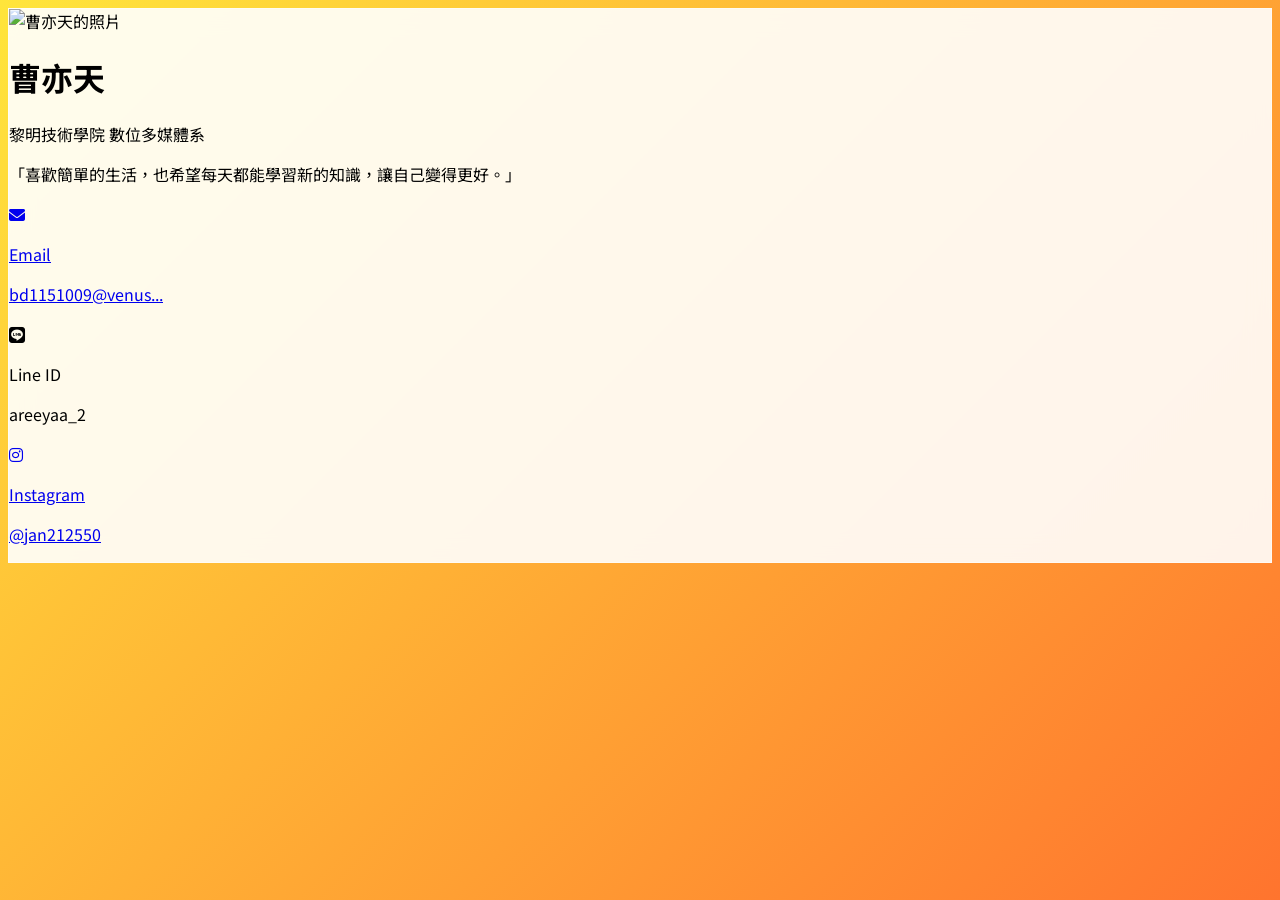
==== gemini-code-1794810223885.html @ 2758f4f0 "Add files via upload" ====
<!DOCTYPE html>
<html lang="zh-TW">
<head>
    <meta charset="UTF-8">
    <meta name="viewport" content="width=device-width, initial-scale=1.0">
    <title>曹亦天 | 個人主頁</title>
    
    <!-- Tailwind CSS CDN -->
    <script src="https://cdn.tailwindcss.com"></script>
    <!-- FontAwesome Icons CDN -->
    <link rel="stylesheet" href="https://cdnjs.cloudflare.com/ajax/libs/font-awesome/6.4.0/css/all.min.css">
    <!-- Google Fonts: Noto Sans TC -->
    <link href="https://fonts.googleapis.com/css2?family=Noto+Sans+TC:wght@400;700;900&display=swap" rel="stylesheet">
    
    <style>
        body { 
            font-family: 'Noto Sans TC', sans-serif; 
        }
        /* 亮麗動態漸層背景 */
        .bg-vibrant {
            background: linear-gradient(135deg, #FFE53B 0%, #FF2525 100%);
            background-size: 200% 200%;
            animation: gradientShift 5s ease infinite;
        }
        @keyframes gradientShift {
            0% { background-position: 0% 50%; }
            50% { background-position: 100% 50%; }
            100% { background-position: 0% 50%; }
        }
        /* 玻璃透視質感卡片 */
        .glass-card {
            background: rgba(255, 255, 255, 0.9);
            backdrop-filter: blur(12px);
            border: 1px solid rgba(255, 255, 255, 0.5);
        }
    </style>
</head>
<body class="min-h-screen bg-vibrant flex flex-col items-center justify-center p-6 selection:bg-pink-300 selection:text-white">

    <!-- 主容器 -->
    <main class="w-full max-w-sm glass-card rounded-[2rem] p-8 shadow-2xl text-center relative">
        
        <!-- 個人照片位置 (直接替換 img 的 src 即可) -->
        <div class="relative w-32 h-32 mx-auto mb-6">
            <div class="absolute inset-0 bg-gradient-to-tr from-yellow-400 to-pink-500 rounded-full animate-spin-slow blur-md opacity-70"></div>
            <div class="relative w-full h-full rounded-full border-4 border-white overflow-hidden bg-white flex items-center justify-center shadow-lg">
                <img src="https://placehold.co/300x300/FEE2E2/EF4444?text=放照片" alt="曹亦天的照片" class="w-full h-full object-cover">
            </div>
        </div>

        <!-- 姓名與系所 -->
        <h1 class="text-3xl font-black text-gray-900 tracking-wide mb-1">曹亦天</h1>
        <p class="text-sm font-bold text-pink-600 mb-5">黎明技術學院 數位多媒體系</p>

        <!-- 簡介小語 -->
        <div class="bg-gray-50 p-4 rounded-2xl mb-6 shadow-inner">
            <p class="text-sm font-semibold text-gray-600 leading-relaxed">
                「喜歡簡單的生活，也希望每天都能學習新的知識，讓自己變得更好。」
            </p>
        </div>

        <!-- 聯絡方式 (移除 JS，改為純連結與文字) -->
        <div class="space-y-3">
            <!-- Email -->
            <a href="mailto:bd1151009@venus.lit.edu.tw" class="flex items-center gap-3 p-3 rounded-2xl bg-white border border-gray-100 hover:border-pink-300 hover:shadow-md transition-all group">
                <div class="w-10 h-10 rounded-xl bg-red-50 text-red-500 flex items-center justify-center text-lg group-hover:bg-red-500 group-hover:text-white transition-colors">
                    <i class="fa-solid fa-envelope"></i>
                </div>
                <div class="text-left min-w-0">
                    <p class="text-xs text-gray-400 font-bold">Email</p>
                    <p class="text-sm font-bold text-gray-800 truncate">bd1151009@venus...</p>
                </div>
            </a>

            <!-- Line ID -->
            <div class="flex items-center gap-3 p-3 rounded-2xl bg-white border border-gray-100 hover:border-green-300 hover:shadow-md transition-all group">
                <div class="w-10 h-10 rounded-xl bg-green-50 text-green-500 flex items-center justify-center text-xl group-hover:bg-green-500 group-hover:text-white transition-colors">
                    <i class="fa-brands fa-line"></i>
                </div>
                <div class="text-left">
                    <p class="text-xs text-gray-400 font-bold">Line ID</p>
                    <p class="text-sm font-bold text-gray-800">areeyaa_2</p>
                </div>
            </div>

            <!-- Instagram -->
            <a href="https://instagram.com/jan212550" target="_blank" rel="noopener noreferrer" class="flex items-center gap-3 p-3 rounded-2xl bg-white border border-gray-100 hover:border-purple-300 hover:shadow-md transition-all group">
                <div class="w-10 h-10 rounded-xl bg-purple-50 text-purple-500 flex items-center justify-center text-xl group-hover:bg-gradient-to-tr from-yellow-400 via-pink-500 to-purple-500 group-hover:text-white transition-colors">
                    <i class="fa-brands fa-instagram"></i>
                </div>
                <div class="text-left">
                    <p class="text-xs text-gray-400 font-bold">Instagram</p>
                    <p class="text-sm font-bold text-gray-800">@jan212550</p>
                </div>
            </a>
        </div>
    </main>

</body>
</html>
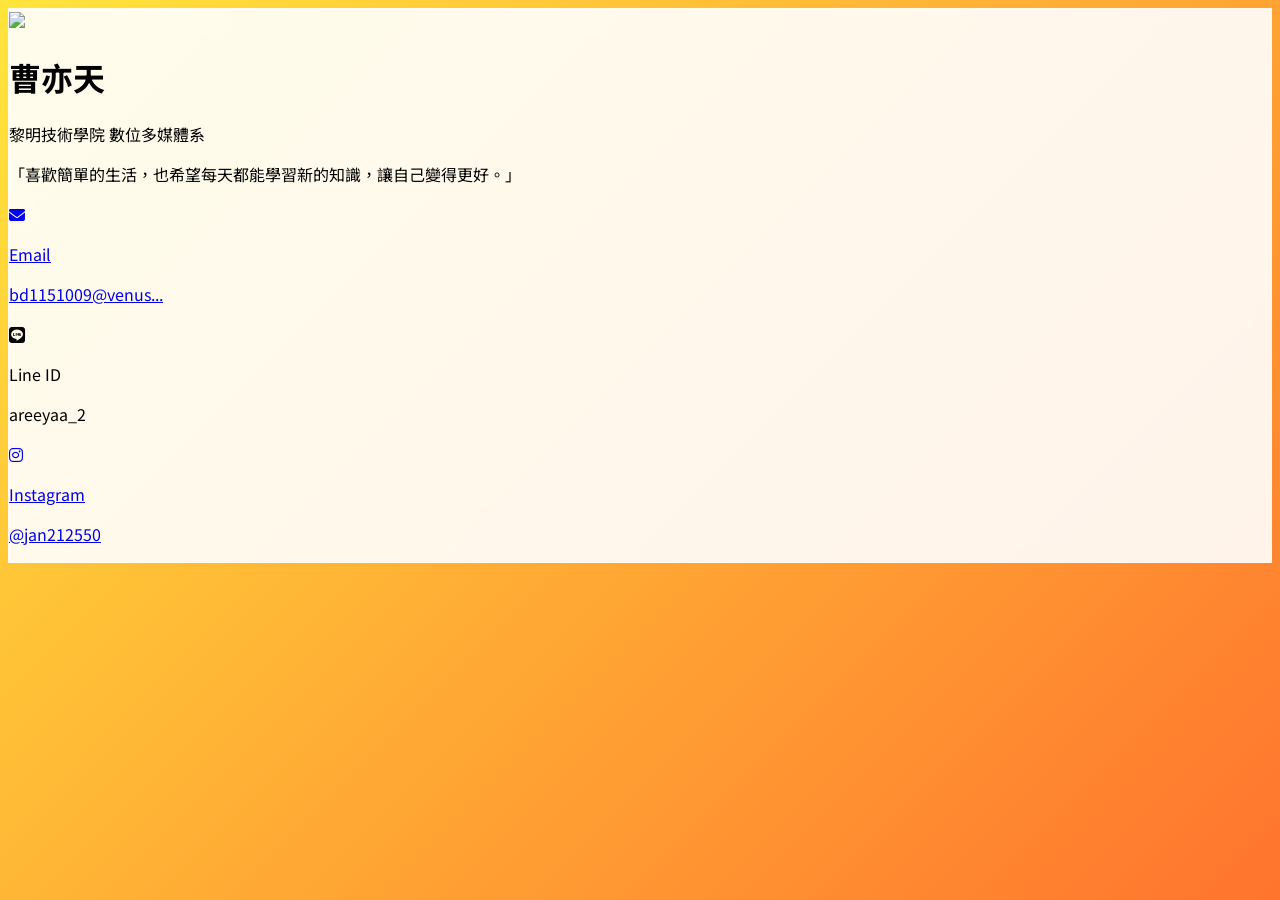
==== commit 5d5b5a28: "Replace placeholder image with actual photo" ====
--- a/gemini-code-1794810223885.html
+++ b/gemini-code-1794810223885.html
@@ -44,7 +44,7 @@
         <div class="relative w-32 h-32 mx-auto mb-6">
             <div class="absolute inset-0 bg-gradient-to-tr from-yellow-400 to-pink-500 rounded-full animate-spin-slow blur-md opacity-70"></div>
             <div class="relative w-full h-full rounded-full border-4 border-white overflow-hidden bg-white flex items-center justify-center shadow-lg">
-                <img src="https://placehold.co/300x300/FEE2E2/EF4444?text=放照片" alt="曹亦天的照片" class="w-full h-full object-cover">
+                <img src="profire.jpg" class="w-full h-full object-cover">
             </div>
         </div>
 
@@ -97,4 +97,4 @@
     </main>
 
 </body>
-</html>+</html>
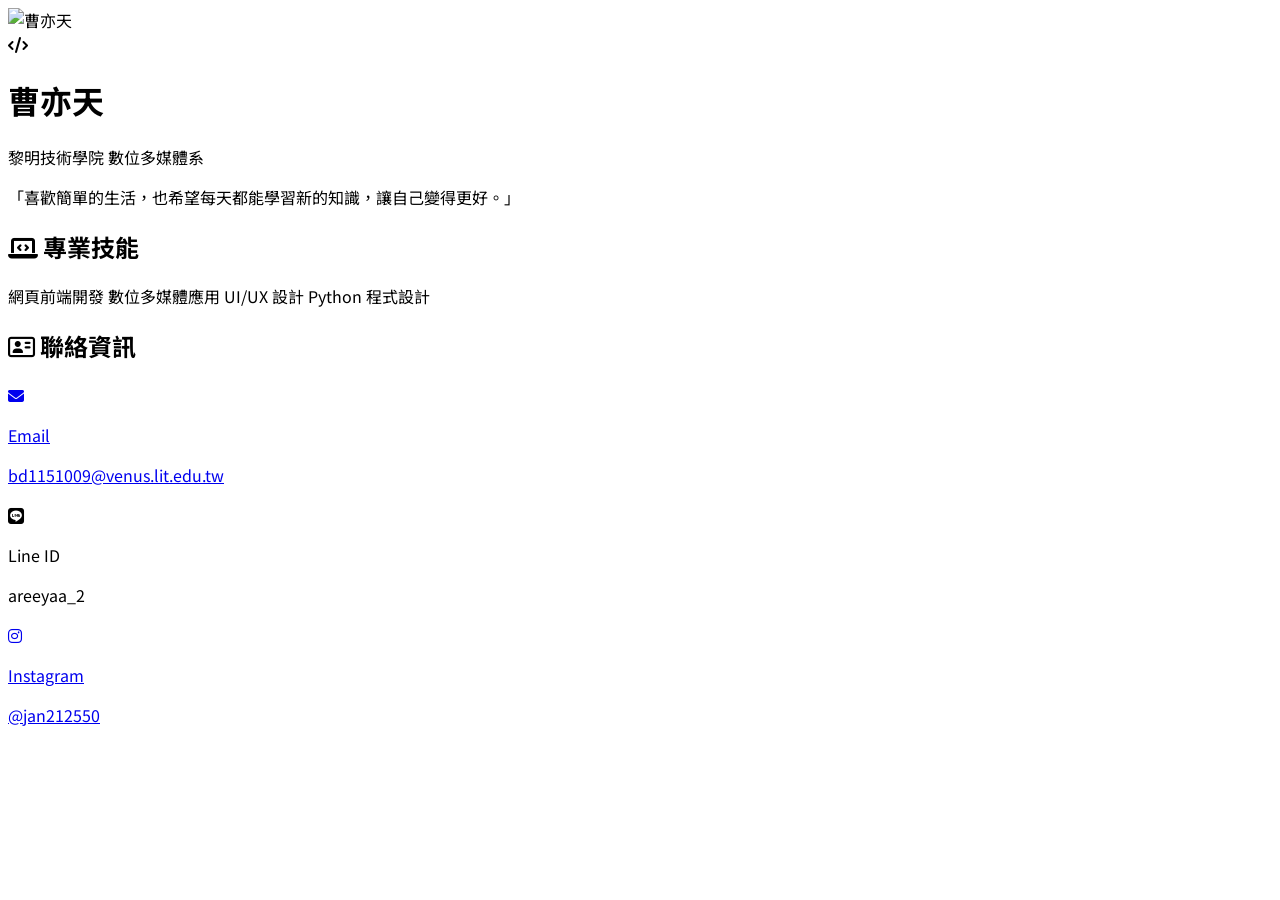
==== commit 88ccb7e2: "Update gemini-code-1794810223885.html" ====
--- a/gemini-code-1794810223885.html
+++ b/gemini-code-1794810223885.html
@@ -3,98 +3,115 @@
 <head>
     <meta charset="UTF-8">
     <meta name="viewport" content="width=device-width, initial-scale=1.0">
-    <title>曹亦天 | 個人主頁</title>
+    <title>曹亦天 | 資訊專業個人主頁</title>
     
     <!-- Tailwind CSS CDN -->
     <script src="https://cdn.tailwindcss.com"></script>
     <!-- FontAwesome Icons CDN -->
     <link rel="stylesheet" href="https://cdnjs.cloudflare.com/ajax/libs/font-awesome/6.4.0/css/all.min.css">
     <!-- Google Fonts: Noto Sans TC -->
-    <link href="https://fonts.googleapis.com/css2?family=Noto+Sans+TC:wght@400;700;900&display=swap" rel="stylesheet">
+    <link href="https://fonts.googleapis.com/css2?family=Noto+Sans+TC:wght@400;500;700;900&display=swap" rel="stylesheet">
     
     <style>
         body { 
             font-family: 'Noto Sans TC', sans-serif; 
         }
-        /* 亮麗動態漸層背景 */
-        .bg-vibrant {
-            background: linear-gradient(135deg, #FFE53B 0%, #FF2525 100%);
-            background-size: 200% 200%;
-            animation: gradientShift 5s ease infinite;
-        }
-        @keyframes gradientShift {
-            0% { background-position: 0% 50%; }
-            50% { background-position: 100% 50%; }
-            100% { background-position: 0% 50%; }
-        }
-        /* 玻璃透視質感卡片 */
-        .glass-card {
-            background: rgba(255, 255, 255, 0.9);
-            backdrop-filter: blur(12px);
-            border: 1px solid rgba(255, 255, 255, 0.5);
+        /* 微光暈效果，增加科技感與專業感 */
+        .glow-effect:hover {
+            box-shadow: 0 0 15px rgba(59, 130, 246, 0.3);
         }
     </style>
 </head>
-<body class="min-h-screen bg-vibrant flex flex-col items-center justify-center p-6 selection:bg-pink-300 selection:text-white">
+<body class="min-h-screen bg-slate-50 flex items-center justify-center p-4 sm:p-6 selection:bg-blue-200 selection:text-blue-900">
 
     <!-- 主容器 -->
-    <main class="w-full max-w-sm glass-card rounded-[2rem] p-8 shadow-2xl text-center relative">
+    <main class="w-full max-w-2xl bg-white rounded-3xl shadow-xl overflow-hidden relative border border-slate-100">
         
-        <!-- 個人照片位置 (直接替換 img 的 src 即可) -->
-        <div class="relative w-32 h-32 mx-auto mb-6">
-            <div class="absolute inset-0 bg-gradient-to-tr from-yellow-400 to-pink-500 rounded-full animate-spin-slow blur-md opacity-70"></div>
-            <div class="relative w-full h-full rounded-full border-4 border-white overflow-hidden bg-white flex items-center justify-center shadow-lg">
-                <img src="profire.jpg" class="w-full h-full object-cover">
-            </div>
+        <!-- 頂部裝飾背景 -->
+        <div class="h-32 sm:h-40 bg-gradient-to-r from-blue-600 via-blue-500 to-cyan-400 relative">
+            <!-- 裝飾性科技網格或幾何 (純 CSS) -->
+            <div class="absolute inset-0 opacity-10" style="background-image: radial-gradient(circle at 2px 2px, white 1px, transparent 0); background-size: 20px 20px;"></div>
         </div>
-
-        <!-- 姓名與系所 -->
-        <h1 class="text-3xl font-black text-gray-900 tracking-wide mb-1">曹亦天</h1>
-        <p class="text-sm font-bold text-pink-600 mb-5">黎明技術學院 數位多媒體系</p>
-
-        <!-- 簡介小語 -->
-        <div class="bg-gray-50 p-4 rounded-2xl mb-6 shadow-inner">
-            <p class="text-sm font-semibold text-gray-600 leading-relaxed">
-                「喜歡簡單的生活，也希望每天都能學習新的知識，讓自己變得更好。」
-            </p>
-        </div>
-
-        <!-- 聯絡方式 (移除 JS，改為純連結與文字) -->
-        <div class="space-y-3">
-            <!-- Email -->
-            <a href="mailto:bd1151009@venus.lit.edu.tw" class="flex items-center gap-3 p-3 rounded-2xl bg-white border border-gray-100 hover:border-pink-300 hover:shadow-md transition-all group">
-                <div class="w-10 h-10 rounded-xl bg-red-50 text-red-500 flex items-center justify-center text-lg group-hover:bg-red-500 group-hover:text-white transition-colors">
-                    <i class="fa-solid fa-envelope"></i>
+        
+        <!-- 內容區塊 -->
+        <div class="px-6 sm:px-10 pb-10">
+            <!-- 個人照片 -->
+            <div class="relative w-28 h-28 sm:w-32 sm:h-32 mx-auto -mt-14 sm:-mt-16 mb-4">
+                <div class="relative w-full h-full rounded-full border-4 border-white shadow-md overflow-hidden bg-slate-100 flex items-center justify-center">
+                    <!-- 請確保同目錄下有 profire.jpg -->
+                    <img src="profire.jpg" alt="曹亦天" class="w-full h-full object-cover">
                 </div>
-                <div class="text-left min-w-0">
-                    <p class="text-xs text-gray-400 font-bold">Email</p>
-                    <p class="text-sm font-bold text-gray-800 truncate">bd1151009@venus...</p>
-                </div>
-            </a>
-
-            <!-- Line ID -->
-            <div class="flex items-center gap-3 p-3 rounded-2xl bg-white border border-gray-100 hover:border-green-300 hover:shadow-md transition-all group">
-                <div class="w-10 h-10 rounded-xl bg-green-50 text-green-500 flex items-center justify-center text-xl group-hover:bg-green-500 group-hover:text-white transition-colors">
-                    <i class="fa-brands fa-line"></i>
-                </div>
-                <div class="text-left">
-                    <p class="text-xs text-gray-400 font-bold">Line ID</p>
-                    <p class="text-sm font-bold text-gray-800">areeyaa_2</p>
+                <!-- 專業標章 icon -->
+                <div class="absolute bottom-1 right-1 bg-white p-1.5 rounded-full shadow-sm border border-slate-100 text-blue-500">
+                    <i class="fa-solid fa-code text-sm"></i>
                 </div>
             </div>
 
-            <!-- Instagram -->
-            <a href="https://instagram.com/jan212550" target="_blank" rel="noopener noreferrer" class="flex items-center gap-3 p-3 rounded-2xl bg-white border border-gray-100 hover:border-purple-300 hover:shadow-md transition-all group">
-                <div class="w-10 h-10 rounded-xl bg-purple-50 text-purple-500 flex items-center justify-center text-xl group-hover:bg-gradient-to-tr from-yellow-400 via-pink-500 to-purple-500 group-hover:text-white transition-colors">
-                    <i class="fa-brands fa-instagram"></i>
+            <!-- 姓名與系所 -->
+            <div class="text-center mb-6">
+                <h1 class="text-2xl sm:text-3xl font-black text-slate-800 tracking-wide mb-1">曹亦天</h1>
+                <p class="text-sm sm:text-base font-medium text-blue-600">黎明技術學院 數位多媒體系</p>
+            </div>
+
+            <!-- 簡介小語 -->
+            <div class="bg-slate-50 border-l-4 border-blue-500 p-4 rounded-r-xl mb-8 shadow-sm">
+                <p class="text-sm font-medium text-slate-600 leading-relaxed italic">
+                    「喜歡簡單的生活，也希望每天都能學習新的知識，讓自己變得更好。」
+                </p>
+            </div>
+
+            <!-- 專業技能區塊 (新增以呈現資訊專業) -->
+            <div class="mb-8">
+                <h2 class="text-lg font-bold text-slate-800 mb-3 flex items-center gap-2">
+                    <i class="fa-solid fa-laptop-code text-blue-500"></i> 專業技能
+                </h2>
+                <div class="flex flex-wrap gap-2">
+                    <!-- 您可以根據實際情況修改這些技能標籤 -->
+                    <span class="px-3 py-1 bg-blue-50 text-blue-700 rounded-lg text-sm font-semibold border border-blue-100">網頁前端開發</span>
+                    <span class="px-3 py-1 bg-blue-50 text-blue-700 rounded-lg text-sm font-semibold border border-blue-100">數位多媒體應用</span>
+                    <span class="px-3 py-1 bg-blue-50 text-blue-700 rounded-lg text-sm font-semibold border border-blue-100">UI/UX 設計</span>
+                    <span class="px-3 py-1 bg-blue-50 text-blue-700 rounded-lg text-sm font-semibold border border-blue-100">Python 程式設計</span>
                 </div>
-                <div class="text-left">
-                    <p class="text-xs text-gray-400 font-bold">Instagram</p>
-                    <p class="text-sm font-bold text-gray-800">@jan212550</p>
+            </div>
+
+            <!-- 聯絡方式 -->
+            <h2 class="text-lg font-bold text-slate-800 mb-3 flex items-center gap-2">
+                <i class="fa-regular fa-address-card text-blue-500"></i> 聯絡資訊
+            </h2>
+            <div class="grid grid-cols-1 sm:grid-cols-2 gap-3 sm:gap-4">
+                <!-- Email -->
+                <a href="mailto:bd1151009@venus.lit.edu.tw" class="flex items-center gap-3 p-3 sm:p-4 rounded-xl bg-white border border-slate-200 hover:border-blue-400 glow-effect transition-all group col-span-1 sm:col-span-2">
+                    <div class="w-10 h-10 rounded-lg bg-slate-50 text-slate-500 flex items-center justify-center text-lg group-hover:bg-blue-500 group-hover:text-white transition-colors">
+                        <i class="fa-solid fa-envelope"></i>
+                    </div>
+                    <div class="text-left min-w-0">
+                        <p class="text-xs text-slate-400 font-bold uppercase tracking-wider">Email</p>
+                        <p class="text-sm font-bold text-slate-700 truncate">bd1151009@venus.lit.edu.tw</p>
+                    </div>
+                </a>
+
+                <!-- Line ID -->
+                <div class="flex items-center gap-3 p-3 sm:p-4 rounded-xl bg-white border border-slate-200 hover:border-green-400 glow-effect transition-all group">
+                    <div class="w-10 h-10 rounded-lg bg-slate-50 text-slate-500 flex items-center justify-center text-xl group-hover:bg-green-500 group-hover:text-white transition-colors">
+                        <i class="fa-brands fa-line"></i>
+                    </div>
+                    <div class="text-left">
+                        <p class="text-xs text-slate-400 font-bold uppercase tracking-wider">Line ID</p>
+                        <p class="text-sm font-bold text-slate-700">areeyaa_2</p>
+                    </div>
                 </div>
-            </a>
+
+                <!-- Instagram -->
+                <a href="https://instagram.com/jan212550" target="_blank" rel="noopener noreferrer" class="flex items-center gap-3 p-3 sm:p-4 rounded-xl bg-white border border-slate-200 hover:border-pink-400 glow-effect transition-all group">
+                    <div class="w-10 h-10 rounded-lg bg-slate-50 text-slate-500 flex items-center justify-center text-xl group-hover:bg-gradient-to-tr from-yellow-400 via-pink-500 to-purple-500 group-hover:text-white transition-colors">
+                        <i class="fa-brands fa-instagram"></i>
+                    </div>
+                    <div class="text-left">
+                        <p class="text-xs text-slate-400 font-bold uppercase tracking-wider">Instagram</p>
+                        <p class="text-sm font-bold text-slate-700">@jan212550</p>
+                    </div>
+                </a>
+            </div>
+            
         </div>
     </main>
-
-</body>
-</html>
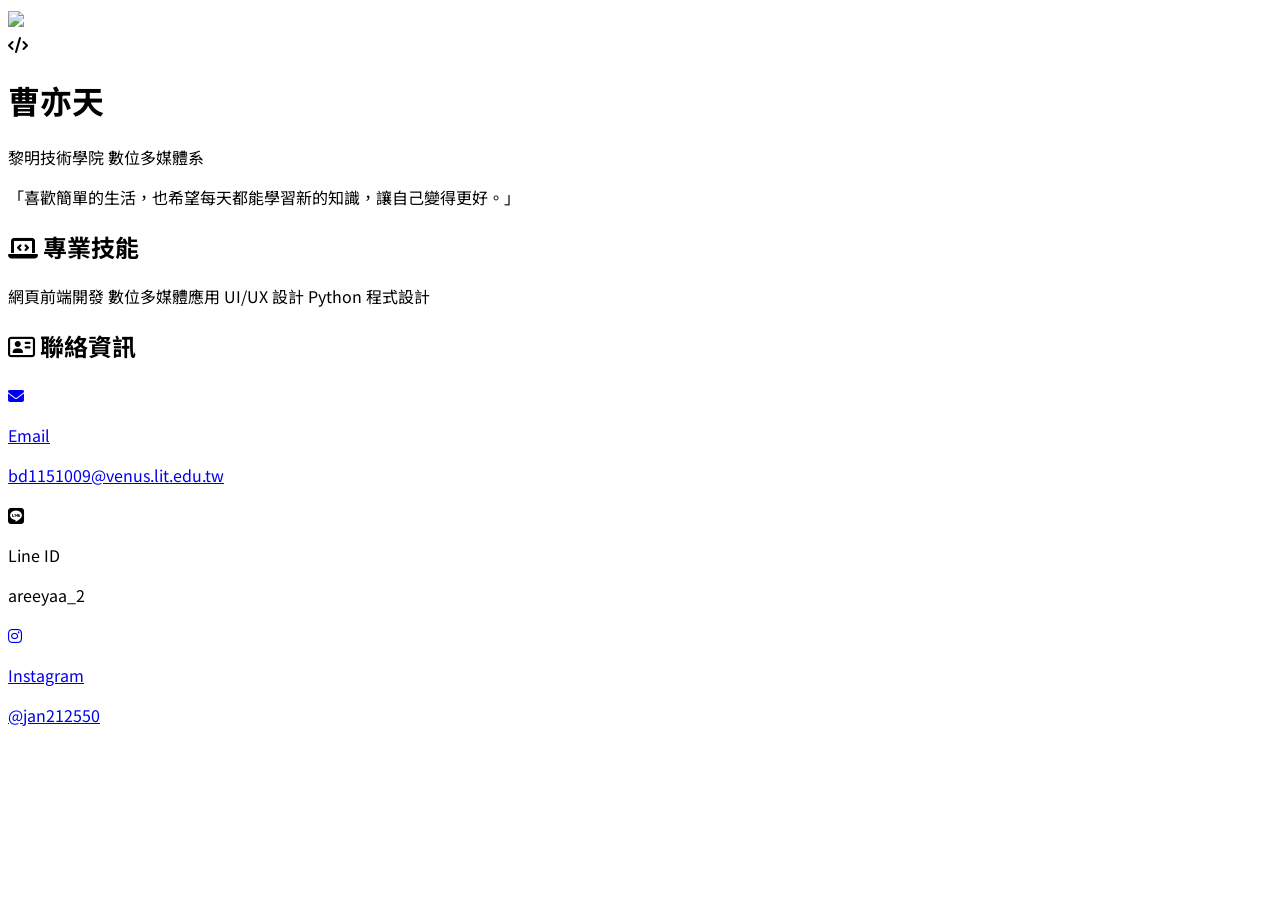
==== commit b3df6e7d: "Remove alt attribute from image in personal photo Removed alt attribute from the image tag in the pe" ====
--- a/gemini-code-1794810223885.html
+++ b/gemini-code-1794810223885.html
@@ -39,7 +39,7 @@
             <div class="relative w-28 h-28 sm:w-32 sm:h-32 mx-auto -mt-14 sm:-mt-16 mb-4">
                 <div class="relative w-full h-full rounded-full border-4 border-white shadow-md overflow-hidden bg-slate-100 flex items-center justify-center">
                     <!-- 請確保同目錄下有 profire.jpg -->
-                    <img src="profire.jpg" alt="曹亦天" class="w-full h-full object-cover">
+                    <img src="profire.jpg" class="w-full h-full object-cover">
                 </div>
                 <!-- 專業標章 icon -->
                 <div class="absolute bottom-1 right-1 bg-white p-1.5 rounded-full shadow-sm border border-slate-100 text-blue-500">
